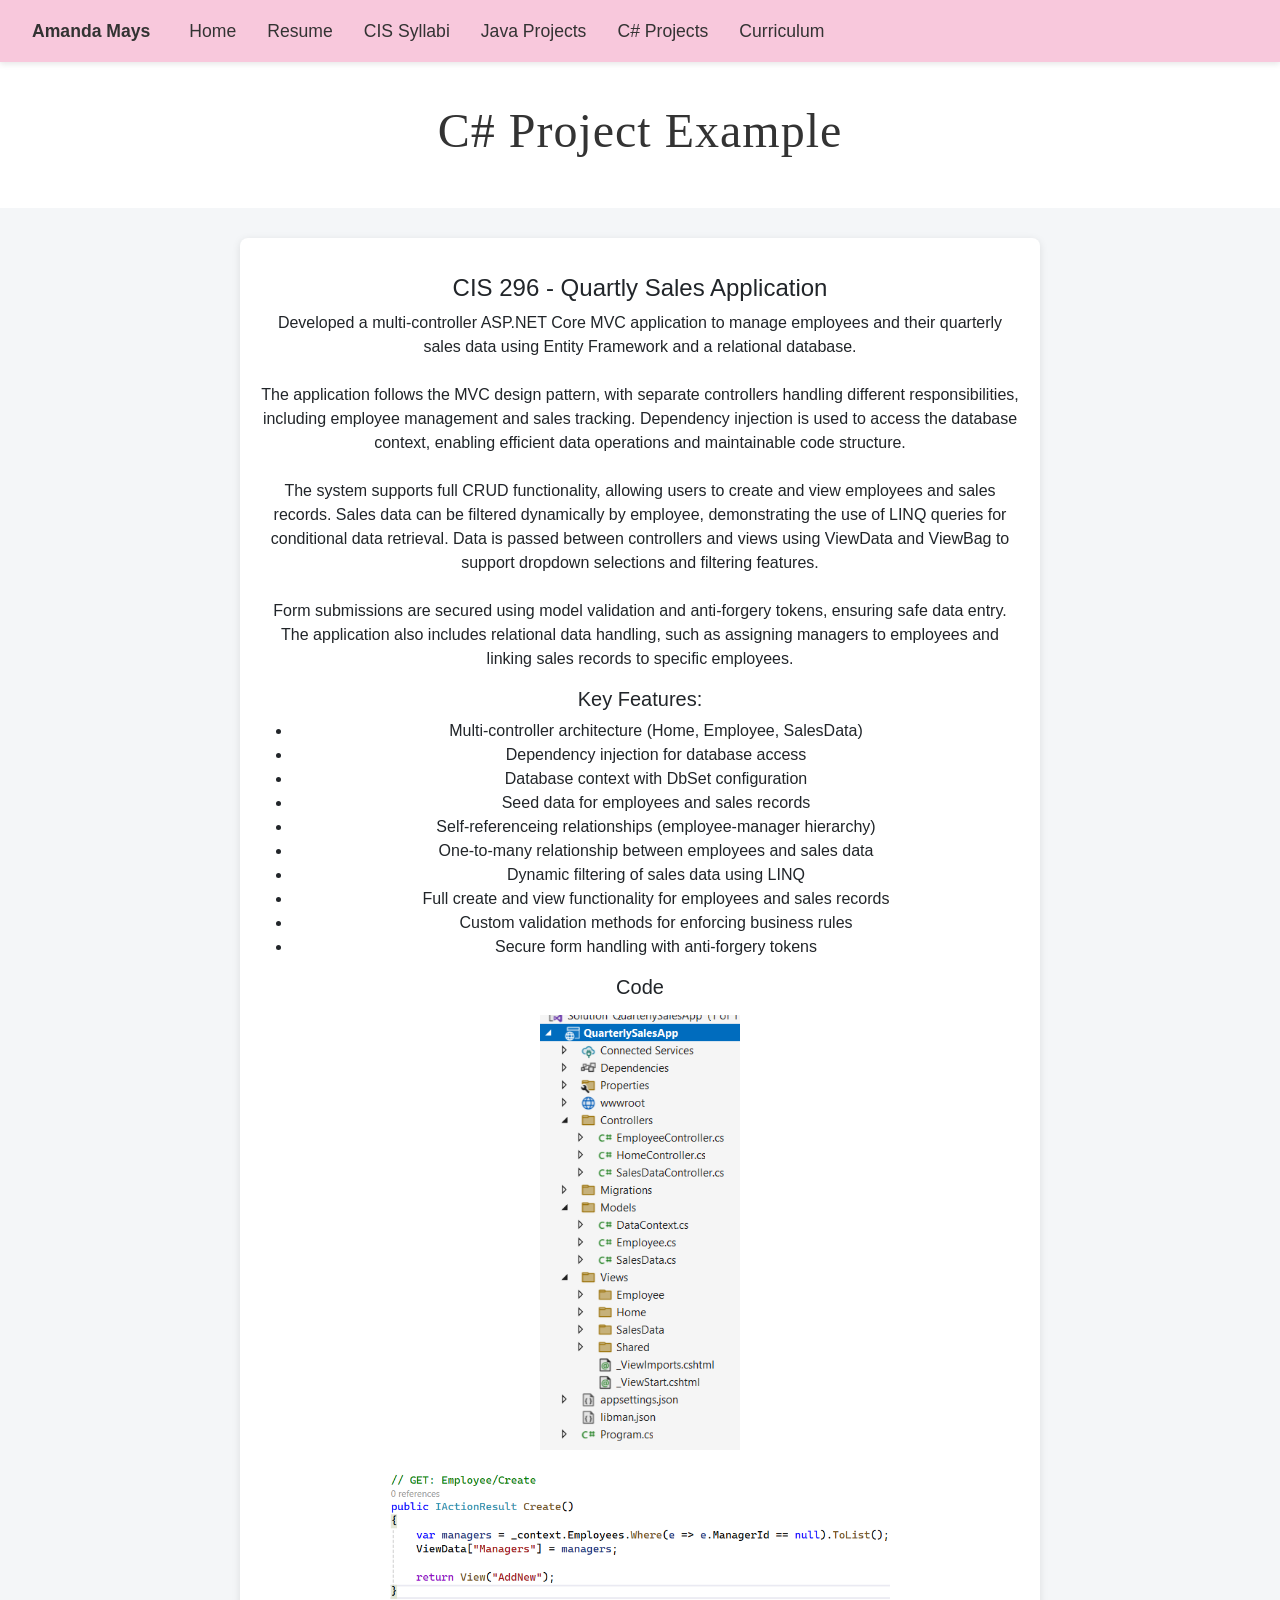
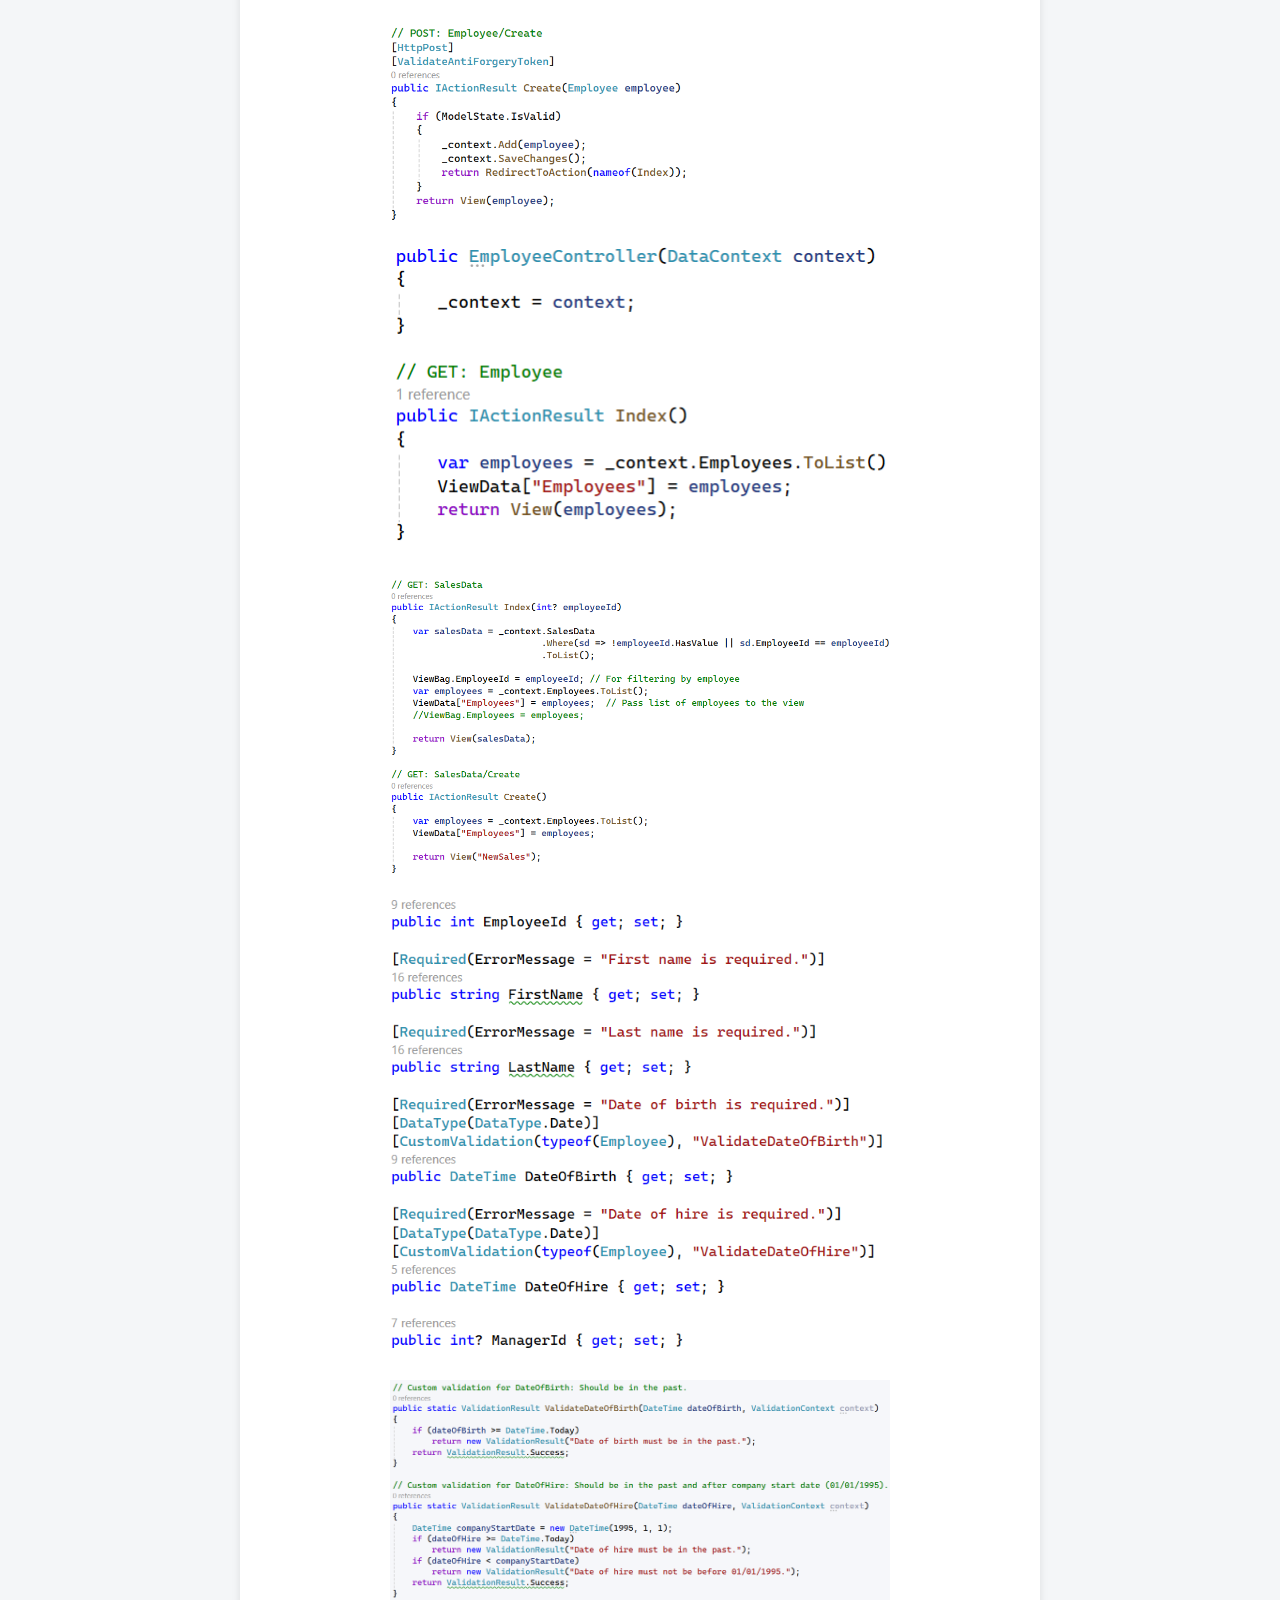
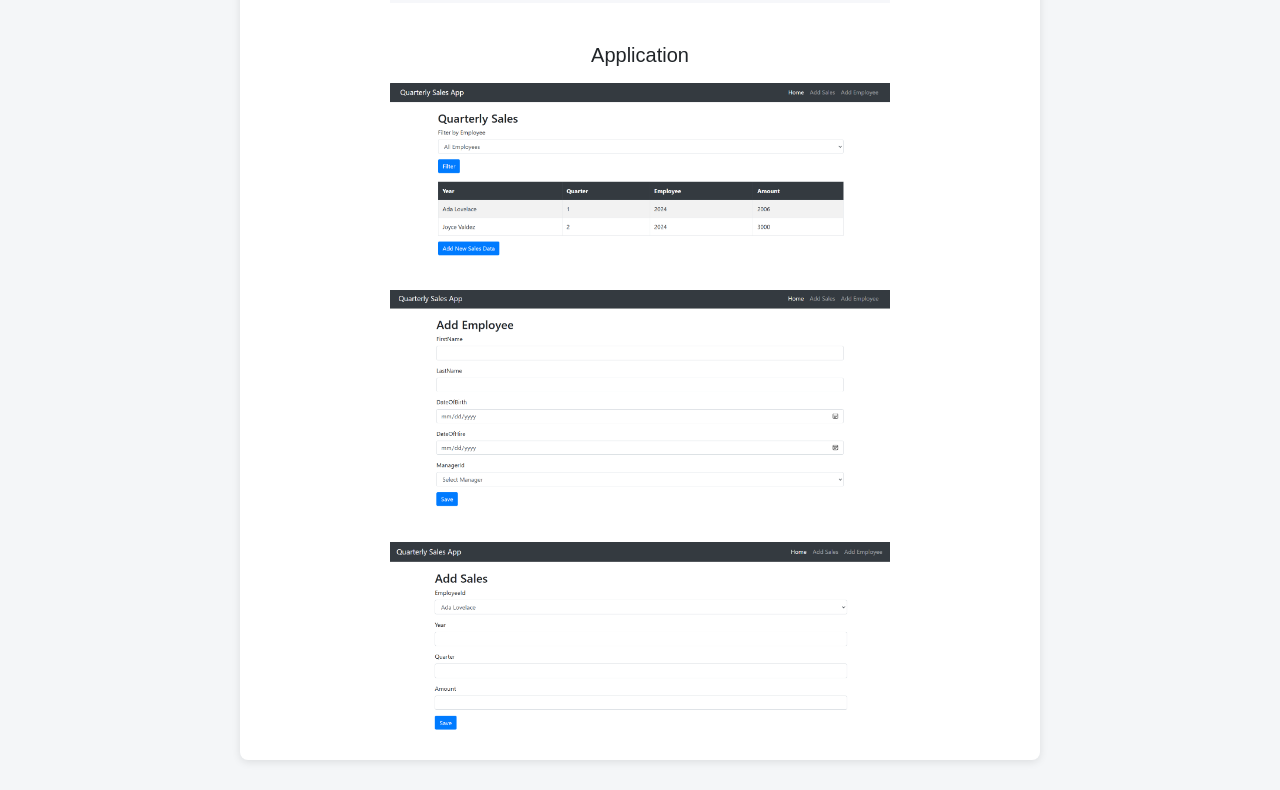
==== csharp_projects.html @ d80b54a8 "Add files via upload" ====
<!DOCTYPE html>
<html lang="en">
<head>
    <meta charset="UTF-8">
    <title>Amanda Mays</title>

    <link href="https://cdn.jsdelivr.net/npm/bootstrap@5.3.0/dist/css/bootstrap.min.css" rel="stylesheet">
    <link rel="stylesheet" href="styles.css">
</head>

<body>

<!-- NAVBAR -->
<nav class="navbar navbar-expand-lg custom-navbar">
    <div class="container-fluid">

        <a class="navbar-brand" href="#">Amanda Mays</a>

        <button class="navbar-toggler" type="button" data-bs-toggle="collapse" data-bs-target="#navbarNav">
            <span class="navbar-toggler-icon"></span>
        </button>

        <div class="collapse navbar-collapse" id="navbarNav">
            <ul class="navbar-nav nav-right">

                <li class="nav-item">
                    <a class="nav-link" href="index.html">Home</a>
                </li>

                <li class="nav-item">
                    <a class="nav-link" href="2026 Resume.pdf">Resume</a>
                </li>

                <li class="nav-item">
                    <a class="nav-link" href="syllabi.html">CIS Syllabi</a>
                </li>

                <li class="nav-item">
                    <a class="nav-link" href="java_projects.html">Java Projects</a>
                </li>

                <li class="nav-item">
                    <a class="nav-link" href="csharp_projects.html">C# Projects</a>
                </li>

                <li class="nav-item">
                    <a class="nav-link" target="_blank"
                       href="http://catalog.southeasttech.edu/preview_program.php?catoid=17&poid=2004&hl=%22programming%22">
                        Curriculum
                    </a>
                </li>

            </ul>
        </div>
    </div>
</nav>

<!-- HEADER -->
<header class="main-header">
    <h1>C# Project Example</h1>
    
</header>

<!-- CONTENT -->
<main class="content">

    <div class="project-section">
        
        <p><h4>CIS 296 - Quartly Sales Application</h4>
            Developed a multi-controller ASP.NET Core MVC application to manage 
            employees and their quarterly sales data using Entity Framework and a 
            relational database.<br><br>
            The application follows the MVC design pattern, with separate 
            controllers handling different responsibilities, including employee 
            management and sales tracking. Dependency injection is used to access 
            the database context, enabling efficient data operations and 
            maintainable code structure.<br><br>
            The system supports full CRUD functionality, allowing users to create 
            and view employees and sales records. Sales data can be filtered 
            dynamically by employee, demonstrating the use of LINQ queries for 
            conditional data retrieval. Data is passed between controllers and 
            views using ViewData and ViewBag to support dropdown selections and 
            filtering features.<br><br>
            Form submissions are secured using model validation and anti-forgery 
            tokens, ensuring safe data entry. The application also includes 
            relational data handling, such as assigning managers to employees and 
            linking sales records to specific employees.
        </p>
        <p><h5>Key Features:</h5>
            <ul>
                <li>Multi-controller architecture (Home, Employee, SalesData)</li>
                <li>Dependency injection for database access</li>
                <li>Database context with DbSet configuration</li>
                <li>Seed data for employees and sales records</li>
                <li>Self-referenceing relationships (employee-manager hierarchy)</li>
                <li>One-to-many relationship between employees and sales data</li>
                <li>Dynamic filtering of sales data using LINQ</li>
                <li>Full create and view functionality for employees and sales records</li>
                <li>Custom validation methods for enforcing business rules</li>
                <li>Secure form handling with anti-forgery tokens</li>
            </ul>
        </p>
    </div>
    <div class="project-section">
        <p><h5>Code</h5></p>
        <img src="photos/CSharp/folderlayout.png" alt="folders" width="200"><br><br>
        <img src="photos/CSharp/createemployeecont.png" alt="createemployee" width="500"><br><br>
        <img src="photos/CSharp/getemployeecont.png" alt="getemp" width="500"><br><br>
        <img src="photos/CSharp/getsalescont.png" alt="getsales" width="500"><br><br>
        <img src="photos/CSharp/employee model.png" alt="employeemodel" width="500"><br><br>
        <img src="photos/CSharp/datavalidationmodel.png" alt="datavalidation" width="500"><br><br>

        <p><h5>Application</h5></p>
        <img src="photos/CSharp/startpage.png" alt="startpage" width="500"><br><br>
        <img src="photos/CSharp/addemployee.png" alt="addemployee" width="500"><br><br>
        <img src="photos/CSharp/addsales.png" alt="addsales" width="500">

    </div>

</main>

<!-- SCRIPTS -->
<script src="https://cdn.jsdelivr.net/npm/bootstrap@5.3.0/dist/js/bootstrap.bundle.min.js"></script>
<script src="app.js" defer></script>

</body>
</html>
---- styles.css ----
/* Page */
body {
    font-family: Arial, sans-serif;
    background-color: #f4f6f8;
    margin: 0;
}

/* Navbar */
.custom-navbar {
    background-color: #f8c8dc; 
    padding: 10px 20px;
    box-shadow: 0 2px 6px rgba(0,0,0,0.1);
}

.navbar-brand {
    color: #333; 
    font-weight: bold;
    font-size: 1.1rem;
}

.navbar-brand:hover {
    color: #b03060; 
}

.nav-link {
    color: #333;
    margin-left: 15px;
    font-size: 1.1rem;
}

.nav-link:hover {
    color: #b03060; 
}

/* Header */
.main-header {
    text-align: center;
    padding: 40px 20px;
    background-color: white;
}

/*.main-header h1 {
    margin-bottom: 10px;
    color: #333;
}*/
.main-header h1 {
    font-family: 'Playfair Display', serif;
    font-size: 3rem;
    color: #333;
    letter-spacing: 1px;
}

.main-header p {
    font-size: 1.2rem;
    color: #666;
}

/* Content */
.content {
    max-width: 800px;
    margin: 30px auto;
    padding: 20px;
    background-color: white;
    border-radius: 8px;
    box-shadow: 0 2px 8px rgba(0,0,0,0.1);
    text-align: center;
}
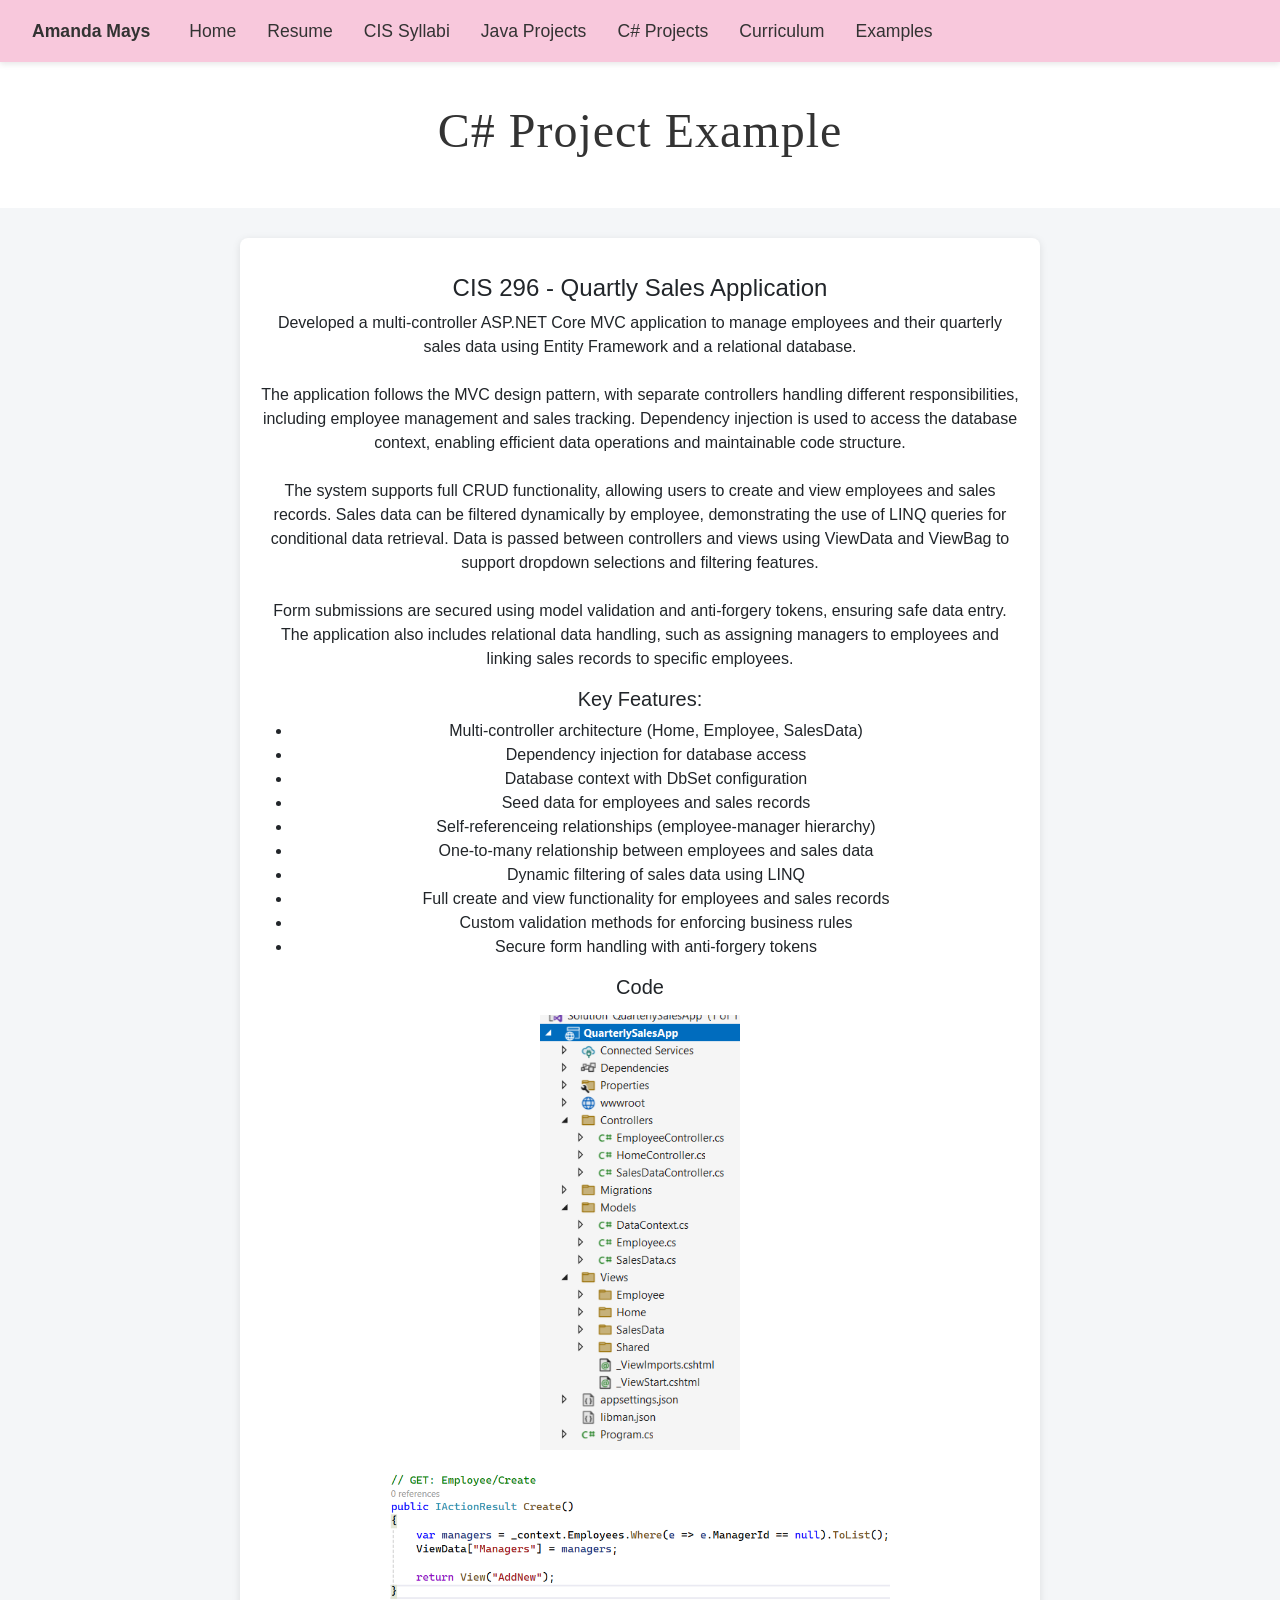
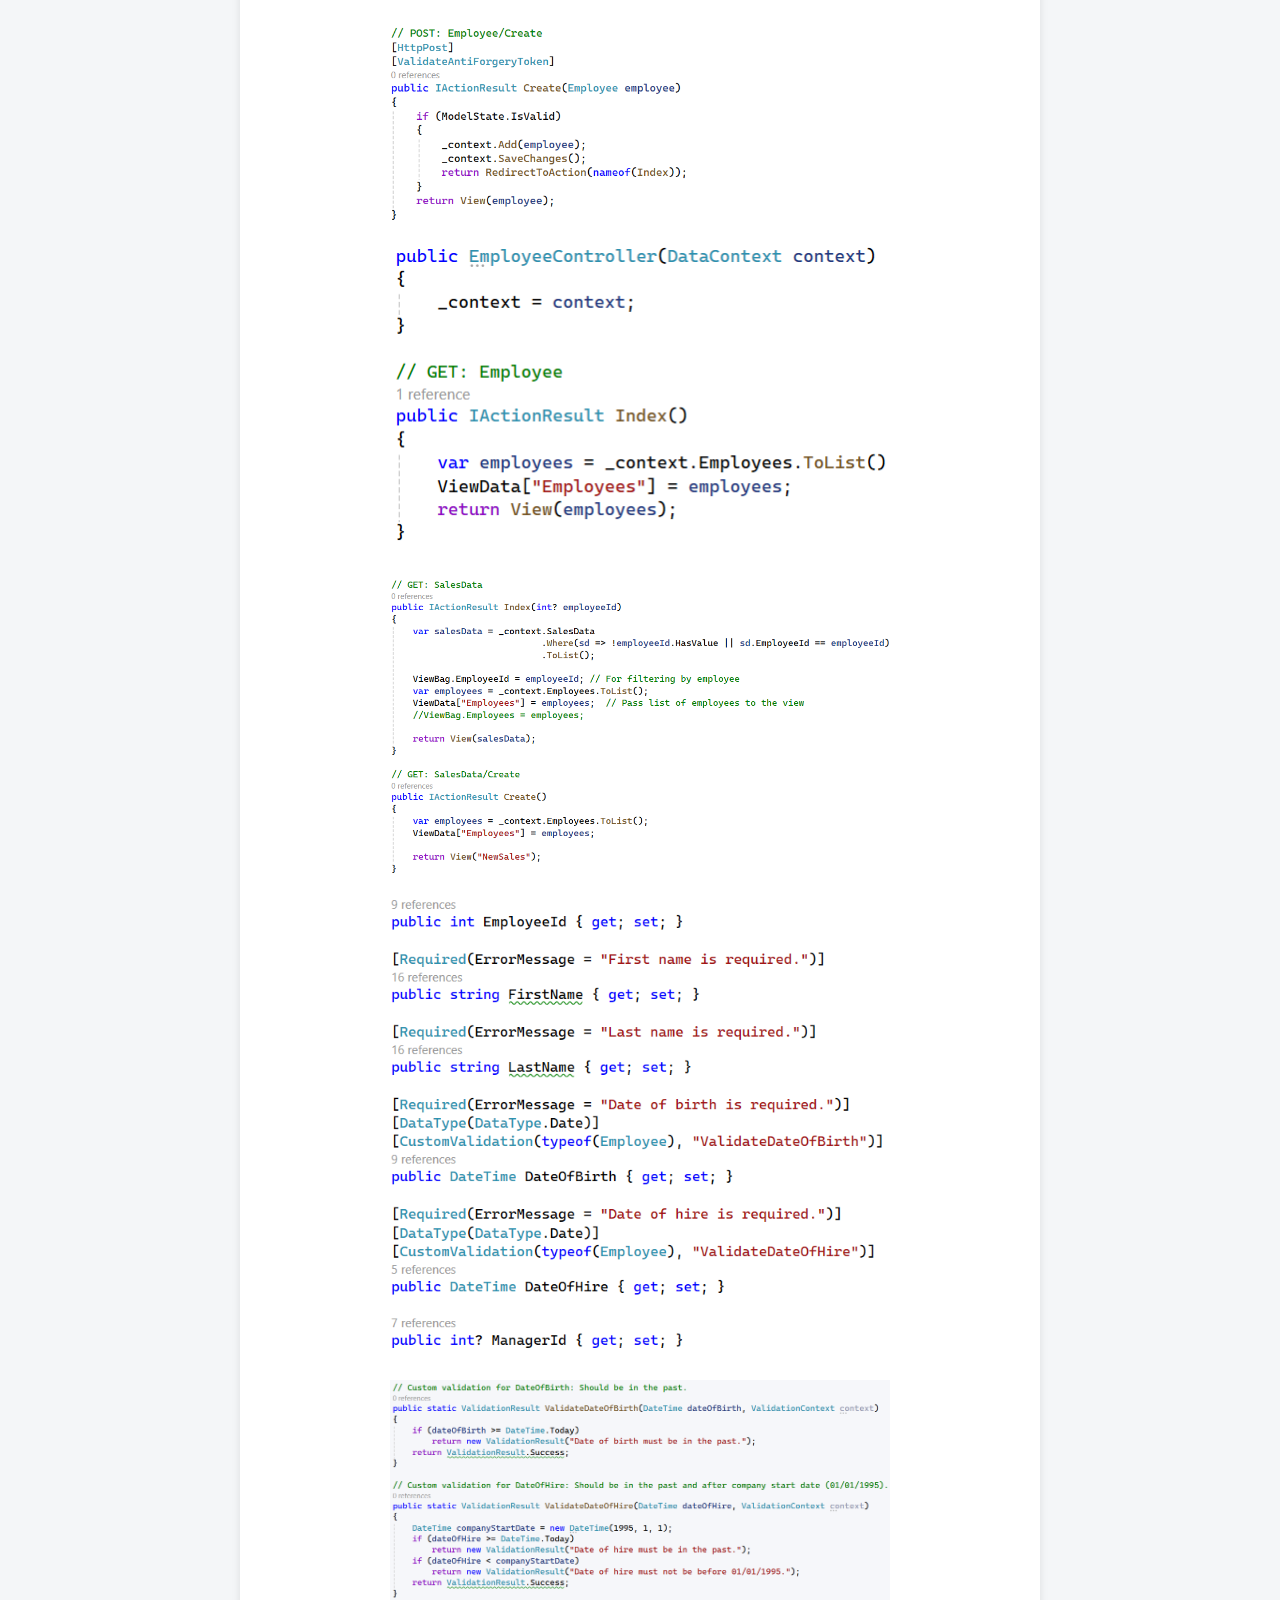
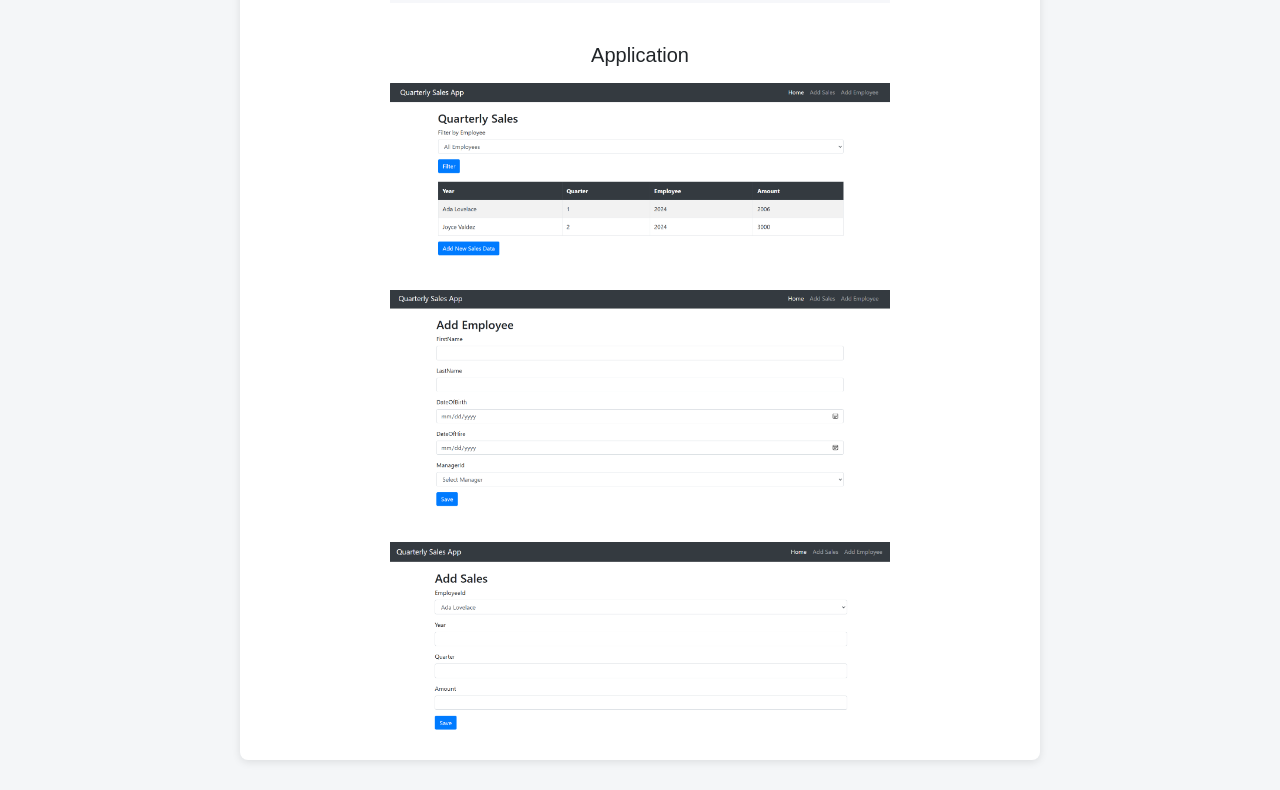
==== commit 31e0328b: "Fix HTML structure and add examples link" ====
--- a/csharp_projects.html
+++ b/csharp_projects.html
@@ -49,7 +49,7 @@
                         Curriculum
                     </a>
                 </li>
-
+<li class="nav-item"><a class="nav-link" href="examples.html">Examples</a></li>
             </ul>
         </div>
     </div>
@@ -124,4 +124,4 @@
 <script src="app.js" defer></script>
 
 </body>
-</html>+</html>
--- a/styles.css
+++ b/styles.css
@@ -64,4 +64,47 @@
     border-radius: 8px;
     box-shadow: 0 2px 8px rgba(0,0,0,0.1);
     text-align: center;
+}
+/* Navigation Description Section */
+.nav-descriptions {
+    max-width: 800px;
+    margin: 30px auto;
+    padding: 20px;
+    background-color: white;
+    border-radius: 8px;
+    box-shadow: 0 2px 8px rgba(0,0,0,0.1);
+}
+
+/* Title */
+.nav-descriptions {
+    text-align: center;
+    font-family: 'Playfair Display', serif;
+    color: #333;
+    margin-bottom: 20px;
+}
+
+/* List styling */
+.nav-descriptions ul {
+    list-style: none;
+    padding: 0;
+    margin: 0;
+}
+
+.nav-descriptions li {
+    margin: 15px 0;
+    font-size: 1.05rem;
+    color: #333;
+    line-height: 1.6;
+}
+
+/* Links */
+.nav-descriptions a {
+    color: #333;
+    text-decoration: none;
+    font-weight: bold;
+}
+
+.nav-descriptions a:hover {
+    color: #b03060;
+    text-decoration: underline;
 }
